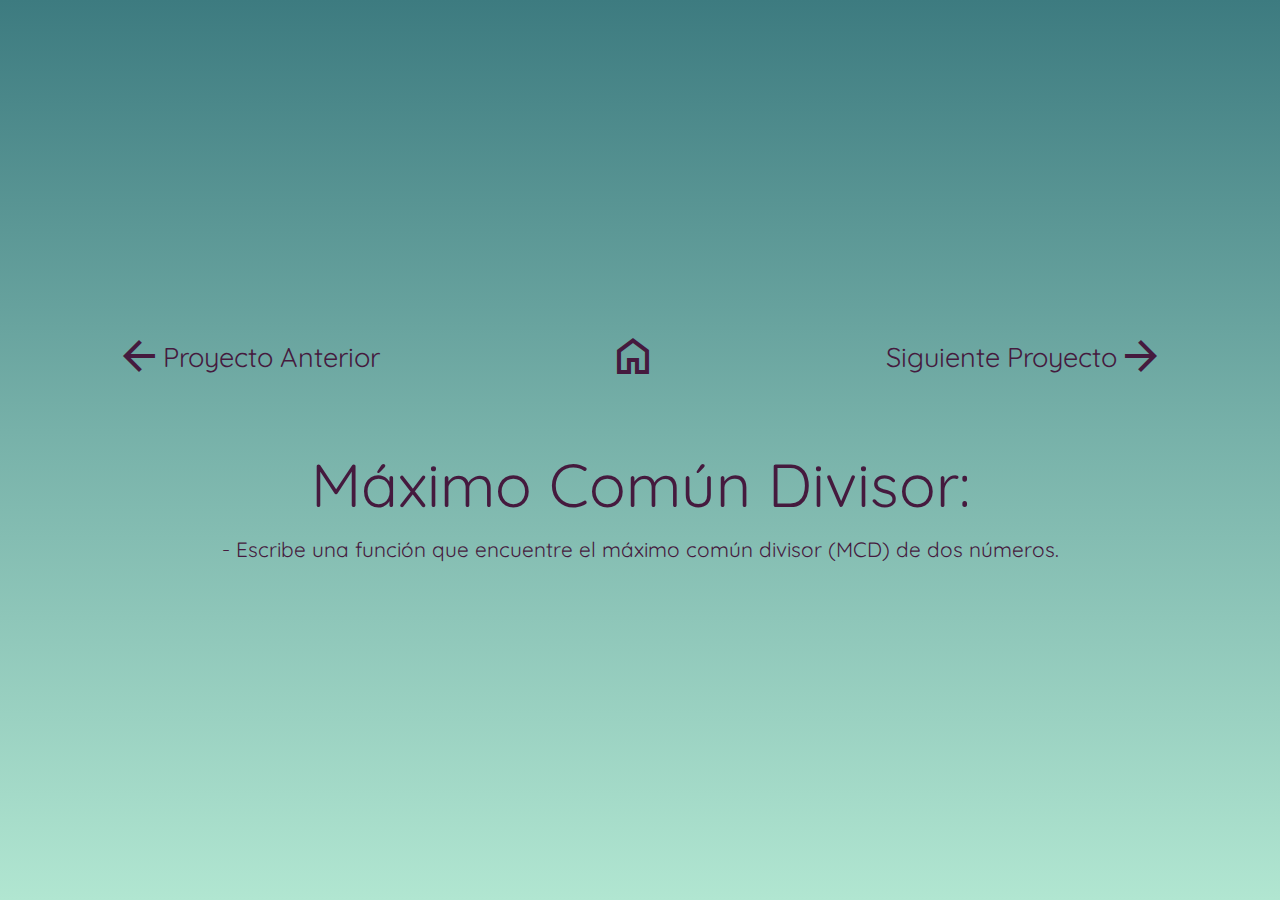
==== mcd.html @ b9dea6ae "4.0 Se creo mcd.html" ====
<!DOCTYPE html>
<html lang="es">
<head>
    <meta charset="UTF-8">
    <meta name="viewport" content="width=device-width, initial-scale=1.0">
    <title>MCD</title>

    <link rel="stylesheet" href="https://fonts.googleapis.com/css2?family=Material+Symbols+Outlined:opsz,wght,FILL,GRAD@20..48,100..700,0..1,-50..200" />

    <link rel="stylesheet" href="./Styles/reset.css">
    <link rel="stylesheet" href="./Styles/main.css  ">
    <link rel="stylesheet" href="./Styles/navGeneral.css">
    <link rel="stylesheet" href="./Styles/instrucciones.css">

    <link href="https://fonts.googleapis.com/css2?family=Quicksand:wght@300&display=swap" rel="stylesheet">

</head>

<body>

    <main>

        <nav class="nav">
            <div class="navProjects">
                <a href="./stringReverso.html"><span class="material-symbols-outlined">arrow_back</span></a>
                <a href="./stringReverso.html" class="navTit"><h1>Proyecto Anterior</h1></a>
            </div>
            <div class="home">  
                <a href="./index.html"><span class="material-symbols-outlined">home</span></a> 
            </div>
            <div class="navProjects">
                <a href="#" class="navTit"><h1>Siguiente Proyecto</h1></a>
                <a href="#"><span class="material-symbols-outlined">arrow_forward</span></a>
            </div>
        </nav>
    
        <section class="instruccionsGenerales">
            <h1 class="titProyect">Máximo Común Divisor:</h1>
            <ul class="instrucciones">
                <li class="instruElement">- Escribe una función que encuentre el máximo común divisor (MCD) de dos números.</li>
            </ul>
        </section>

    </main>
    
</body>

</html>
---- Styles/main.css ----
:root{
    --darkGreen: #3d7b80;
    --green: #77b1a9;
    --lightGreen: #b1e6d1;
    --vinoOscuro: #270a33;
    --vino: #451a3e;
}

body{
    background: linear-gradient(0deg, rgba(177,230,209,1) 0%, rgba(119,177,169,1) 52%, rgba(61,123,128,1) 100%);

    font-family: 'Quicksand', sans-serif;
    color: var(--vino);
}

main{
    height: 100vh;
    width: 100%;

    display: flex;
    flex-direction: column;
    justify-content: center;
    align-items: center;
}
---- Styles/navGeneral.css ----
.nav{
  width: 100%;
  display: flex;
  justify-content: space-around;
  margin-bottom: 4.5rem;
}
.home, .navProjects{
  display: flex;
  align-items: center;
}
.navTit{
  text-decoration: none;
  color: var(--vino);
  font-size: 1.7rem;
}
.navTit:hover{
  font-size: 2rem;
  color: var(--vinoOscuro);
  transition: 0.5s;
}
.material-symbols-outlined {
  color: var(--vino);
  font-size: 3rem;
  font-variation-settings:
  'FILL' 0,
  'wght' 400,
  'GRAD' 0,
  'opsz' 24
}
.material-symbols-outlined:hover{
  font-size: 4rem;
  color: var(--vinoOscuro);
  transition: 0.5s;
}
---- Styles/instrucciones.css ----
.titProyect{
    font-size: 3.8rem;
    text-align: center;
    margin-bottom: 1.5rem;
}
.instruElement{
    font-size: 1.3rem;
    margin-bottom: .5rem;
}
.expli{
    font-size: 1.3rem;
    margin-top: 1rem;
    margin-bottom: 3rem;
}
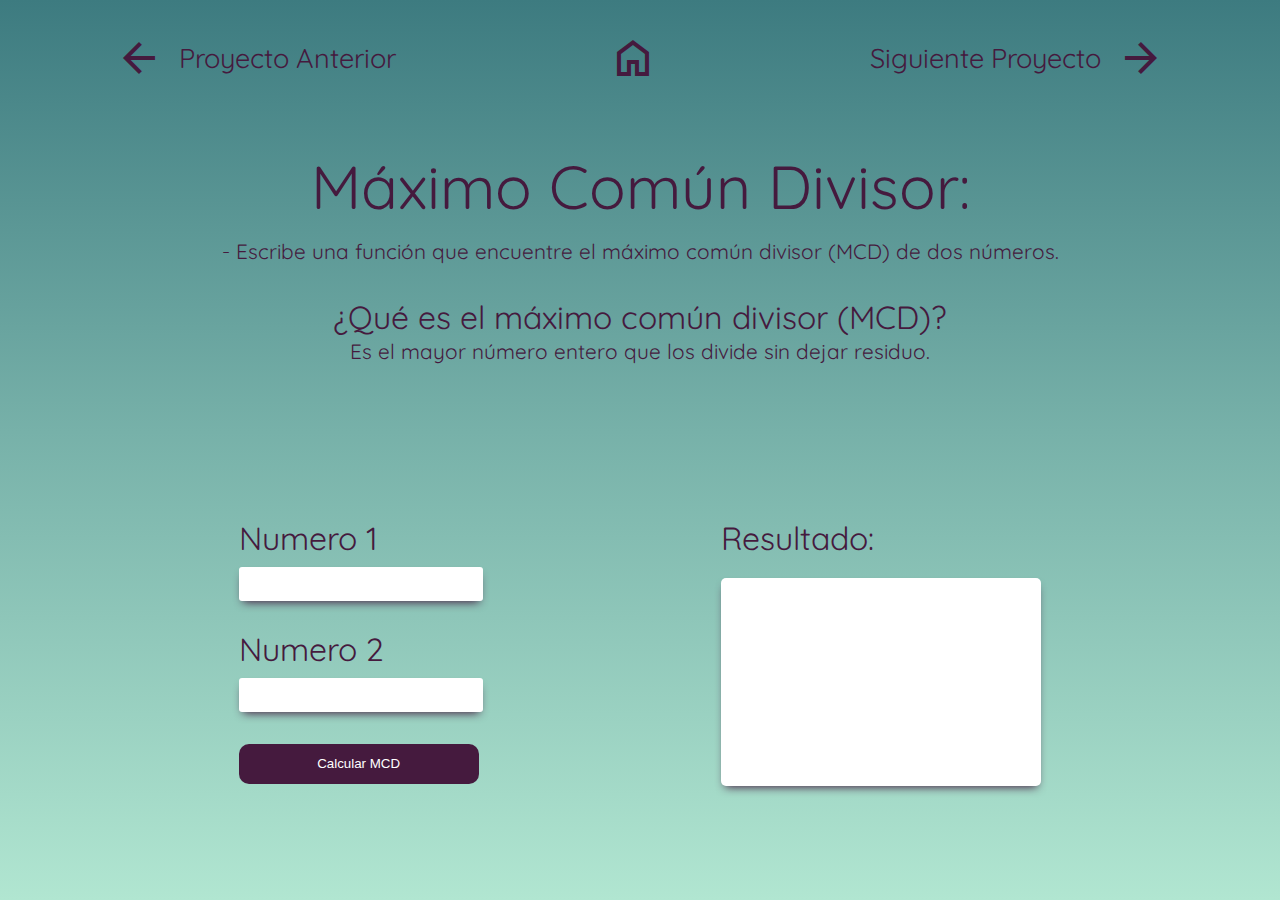
==== commit 896e1478: "Style and HTML MCD" ====
--- a/mcd.html
+++ b/mcd.html
@@ -11,6 +11,7 @@
     <link rel="stylesheet" href="./Styles/main.css  ">
     <link rel="stylesheet" href="./Styles/navGeneral.css">
     <link rel="stylesheet" href="./Styles/instrucciones.css">
+    <link rel="stylesheet" href="./Styles/mcd/mcd.css">
 
     <link href="https://fonts.googleapis.com/css2?family=Quicksand:wght@300&display=swap" rel="stylesheet">
 
@@ -41,6 +42,30 @@
             </ul>
         </section>
 
+        <section class="whatIsMCD">
+            <h1 class="mcdQuestion">¿Qué es el máximo común divisor (MCD)?</h1>
+            <p class="mcdExplain">Es el mayor número entero que los divide sin dejar residuo.</p>
+        </section>
+
+        <section class="mcdContainer">
+            <div class="numbersContainer">
+                <div class="numbers">
+                    <h1 class="numberTitle">Numero 1</h1>
+                    <input type="number" name="number1" id="number1" class="input">
+                </div>
+                <div class="numbers">
+                    <h1 class="numberTitle">Numero 2</h1>
+                    <input type="number" name="number2" id="number2" class="input">
+                </div>
+                <button class="btn" id="btnMCD">Calcular MCD</button>
+            </div>
+            
+            <div class="resultContainer">
+                <h1 class="titleResult">Resultado:</h1>
+                <h2 class="printResult" id="resultMCD"></h2>
+            </div>
+        </section>
+
     </main>
     
 </body>
--- a/Styles/navGeneral.css
+++ b/Styles/navGeneral.css
@@ -14,12 +14,13 @@
   font-size: 1.7rem;
 }
 .navTit:hover{
-  font-size: 2rem;
+  transform: scale(1.1);
   color: var(--vinoOscuro);
   transition: 0.5s;
 }
 .material-symbols-outlined {
   color: var(--vino);
+  margin: 0 1rem;
   font-size: 3rem;
   font-variation-settings:
   'FILL' 0,
@@ -28,7 +29,7 @@
   'opsz' 24
 }
 .material-symbols-outlined:hover{
-  font-size: 4rem;
+  transform: scale(1.1);
   color: var(--vinoOscuro);
   transition: 0.5s;
 }--- a/Styles/mcd/mcd.css
+++ b/Styles/mcd/mcd.css
@@ -0,0 +1,81 @@
+/*------------ whatIsMCD Section ------------*/
+
+.whatIsMCD{
+    margin: 2rem 0 10rem;
+}
+
+.mcdQuestion{
+    font-size: 2rem;
+    text-align: center;
+    margin-bottom: .5rem;
+}
+
+.mcdExplain{
+    font-size: 1.3rem;
+    text-align: center;
+}
+
+/*------------ mcdContainer Section ------------*/
+
+.mcdContainer{
+    width: 100%;
+    display: flex;
+    justify-content: space-evenly;
+    margin-bottom: 5rem;
+}
+
+.numberTitle{
+    font-size: 2rem;
+    margin-bottom: .8rem;
+}
+
+.input{
+    width: 15rem;
+    height: 2rem;
+    margin-bottom: 2rem;
+
+    border: none;
+    border-radius: 3px;
+
+    text-align: center;
+    font-size: 1.1rem;
+    box-shadow: 0px 5px 10px -4px var(--vino);
+}
+
+.btn{
+    width: 15rem;
+    height: 2.5rem;
+
+    border-radius: 10px;
+    border: 0;
+    
+    background: var(--vino);
+    color: white;
+}
+
+.btn:hover{
+    transform: scale(1.1);
+    transition: 0.5s;
+    cursor: pointer;
+    background: var(--vinoOscuro);
+}
+
+.titleResult{
+    font-size: 2rem;
+    margin-bottom: 1.5rem;
+}
+
+.printResult{
+    font-size: 3rem;
+    font-weight: bold;
+
+    height: 13rem;
+    width: 20rem;
+    background: white;
+    border-radius: 5px;
+
+    display: flex;
+    align-items: center;
+    justify-content: center;
+    box-shadow: 0px 5px 10px -4px var(--vino);  
+}